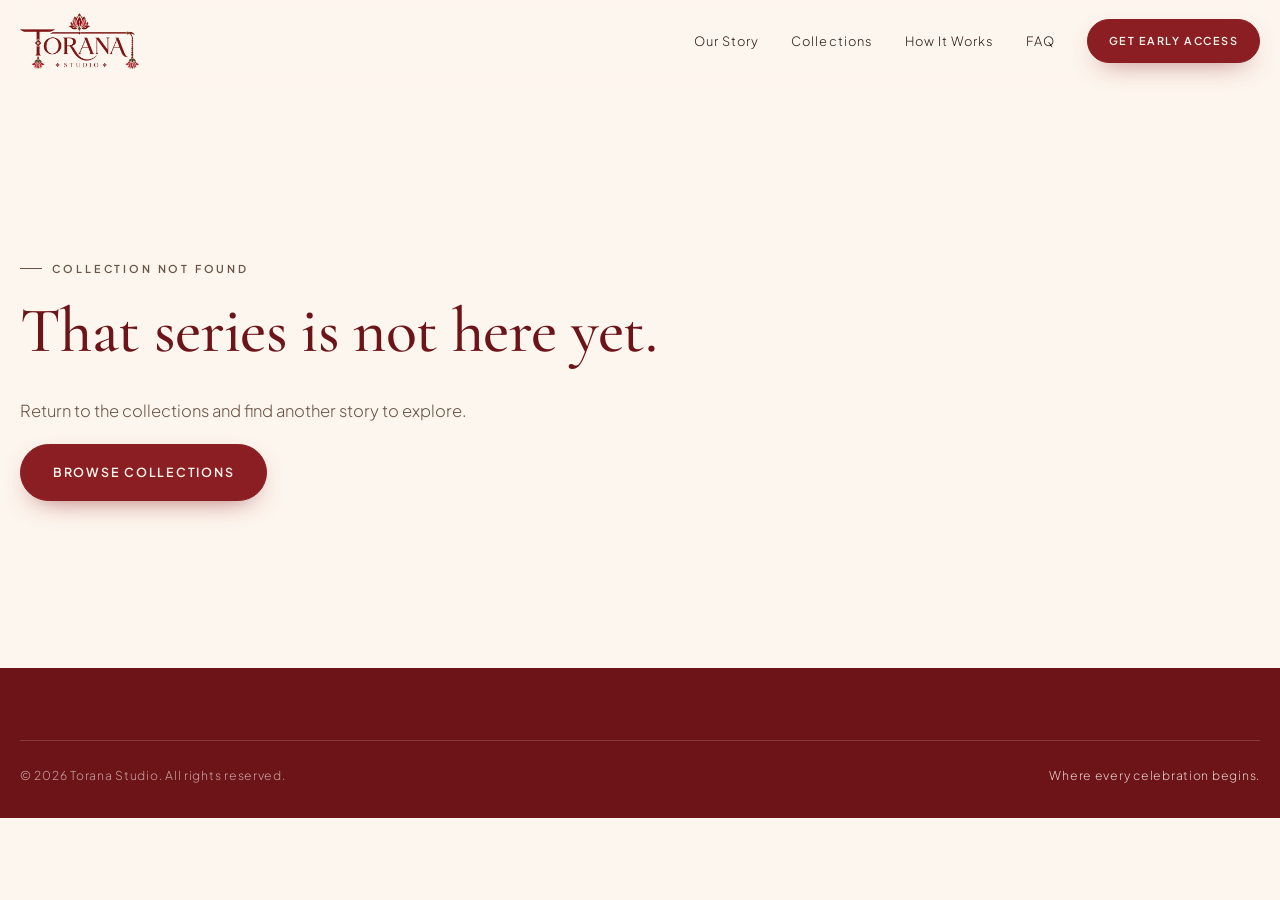
==== collection.html @ a738c881 "update" ====
<!DOCTYPE html>
<html lang="en">
<head>
<meta charset="UTF-8" />
<meta name="viewport" content="width=device-width, initial-scale=1.0" />
<title>Collection | Torana Studio</title>
<meta name="description" content="Discover the stories and artistry behind Torana Studio's Indian celebration decor collections." />
<meta name="robots" content="index, follow, max-image-preview:large" />
<meta name="theme-color" content="#8B1E23" />
<link rel="icon" type="image/png" href="assets/logo/favicon.png" />
<link rel="canonical" href="https://www.toranastudio.com/collection.html" id="canonicalUrl" />
<meta property="og:type" content="website" />
<meta property="og:site_name" content="Torana Studio" />
<meta property="og:title" content="Collection | Torana Studio" id="ogTitle" />
<meta property="og:description" content="Discover the stories and artistry behind Torana Studio's Indian celebration decor collections." id="ogDescription" />
<meta property="og:url" content="https://www.toranastudio.com/collection.html" id="ogUrl" />
<meta property="og:image" content="https://www.toranastudio.com/assets/logo/torana-lockup.png" />
<link rel="preconnect" href="https://fonts.googleapis.com" />
<link rel="preconnect" href="https://fonts.gstatic.com" crossorigin />
<link href="https://fonts.googleapis.com/css2?family=Cinzel:wght@400..700&family=Cormorant+Garamond:ital,wght@0,300..700;1,300..600&family=Plus+Jakarta+Sans:wght@300..700&display=swap" rel="stylesheet" />
<link rel="stylesheet" href="styles.css" />
</head>
<body class="collection-page">
<a class="skip-link" href="#main">Skip to content</a>

<header class="nav" id="nav">
  <div class="shell nav__inner">
    <a class="brand" href="index.html" aria-label="Torana Studio home">
      <img src="assets/logo/torana-nav.webp" width="420" height="197" alt="Torana Studio" class="brand__lockup" />
    </a>
    <nav class="nav__links" id="navLinks" aria-label="Primary">
      <a href="index.html#story">Our Story</a>
      <a href="index.html#collections">Collections</a>
      <a href="index.html#how">How It Works</a>
      <a href="index.html#faq">FAQ</a>
      <a class="btn btn--sm btn--primary" href="index.html#waitlist">Get Early Access</a>
    </nav>
    <button class="nav__toggle" id="navToggle" aria-expanded="false" aria-controls="navLinks" aria-label="Open menu">
      <span></span><span></span><span></span>
    </button>
  </div>
  <div class="nav__progress" id="navProgress" aria-hidden="true"></div>
</header>

<main id="main" class="series-detail" hidden>
  <div class="shell">
    <nav class="breadcrumbs" aria-label="Breadcrumb">
      <a href="index.html">Home</a><span aria-hidden="true">/</span>
      <a href="index.html#collections">Collections</a><span aria-hidden="true">/</span>
      <span id="breadcrumbName" aria-current="page"></span>
    </nav>

    <section class="series-detail__intro">
      <div class="series-detail__copy">
        <p class="eyebrow"><span class="eyebrow__dot"></span><span id="seriesOneLiner"></span></p>
        <h1 id="seriesName"></h1>
        <p class="series-detail__tagline" id="seriesTagline"></p>
        <p class="series-detail__short" id="seriesShort"></p>
        <details class="series-story">
          <summary>Read the full story</summary>
          <p id="seriesLong"></p>
        </details>
        <ul class="series-tags" id="seriesTags" aria-label="Collection themes"></ul>
      </div>

      <div class="series-gallery" id="seriesGallery" aria-label="Collection photographs"></div>
    </section>

    <section class="series-products" aria-labelledby="productsTitle">
      <header class="section__head section__head--split">
        <div>
          <p class="eyebrow"><span class="eyebrow__dot"></span> The designs</p>
          <h2 id="productsTitle">Pieces from this series</h2>
        </div>
        <p class="section__sub" id="productsIntro"></p>
      </header>
      <div class="series-products__empty" id="productList"></div>
      <a class="btn btn--primary" href="index.html#waitlist">Get first access</a>
    </section>
  </div>
</main>

<main class="series-not-found" id="seriesNotFound" hidden>
  <div class="shell">
    <p class="eyebrow"><span class="eyebrow__dot"></span> Collection not found</p>
    <h1>That series is not here yet.</h1>
    <p>Return to the collections and find another story to explore.</p>
    <a class="btn btn--primary" href="index.html#collections">Browse collections</a>
  </div>
</main>

<footer class="footer">
  <div class="shell footer__base">
    <p>© <span id="year">2026</span> Torana Studio. All rights reserved.</p>
    <a href="index.html">Where every celebration begins.</a>
  </div>
</footer>

<script src="collections-data.js"></script>
<script src="collection-page.js"></script>
</body>
</html>
---- styles.css ----
/* ============================================================
   Torana Studio — pre-launch one pager
   Palette & type per brand guidelines
   ============================================================ */

:root {
  --crimson: #8b1e23;
  --crimson-deep: #6d1419;
  --terracotta: #c85a32;
  --turmeric: #e09f3e;
  --sage: #5a7052;
  --slate: #4a6b82;
  --cream: #fdf6ee;
  --cream-2: #f7ece0;
  --ink: #2e1d17;
  --ink-soft: #6a5347;
  --line: rgba(139, 30, 35, 0.14);

  --serif: "Cormorant Garamond", Georgia, serif;
  --display: "Cinzel", "Cormorant Garamond", serif;
  --sans: "Plus Jakarta Sans", system-ui, -apple-system, sans-serif;

  --shell: 1240px;
  --r: 4px;
  --ease: cubic-bezier(0.22, 1, 0.36, 1);
}

* { box-sizing: border-box; }

html { scroll-behavior: smooth; -webkit-text-size-adjust: 100%; }

body {
  margin: 0;
  background: var(--cream);
  color: var(--ink);
  font-family: var(--sans);
  font-size: 16.5px;
  line-height: 1.75;
  font-weight: 300;
  overflow-x: hidden;
  -webkit-font-smoothing: antialiased;
}

img { max-width: 100%; display: block; }

a { color: inherit; text-decoration: none; }

h1, h2, h3, h4 {
  font-family: var(--serif);
  font-weight: 500;
  line-height: 1.08;
  letter-spacing: -0.01em;
  margin: 0 0 0.5em;
  color: var(--crimson-deep);
}

h2 { font-size: clamp(2.1rem, 4.4vw, 3.5rem); }
h3 { font-size: 1.45rem; }

p { margin: 0 0 1.1em; }

em { font-style: italic; }

.shell {
  width: min(100% - 2.5rem, var(--shell));
  margin-inline: auto;
}

.section { padding: clamp(5rem, 11vw, 9.5rem) 0; position: relative; }
.section--cream { background: var(--cream-2); }
.section--deep { background: var(--crimson); color: var(--cream); }
.section--deep h2, .section--deep h3 { color: var(--cream); }

.skip-link {
  position: absolute; left: -9999px; top: 0; z-index: 999;
  background: var(--crimson); color: var(--cream); padding: 0.8rem 1.2rem;
}
.skip-link:focus { left: 1rem; top: 1rem; }

.sr-only {
  position: absolute; width: 1px; height: 1px; padding: 0; margin: -1px;
  overflow: hidden; clip: rect(0 0 0 0); white-space: nowrap; border: 0;
}

:focus-visible {
  outline: 2px solid var(--turmeric);
  outline-offset: 3px;
}

/* ───────── shared bits ───────── */

.eyebrow {
  font-family: var(--sans);
  font-size: 0.68rem;
  letter-spacing: 0.26em;
  text-transform: uppercase;
  font-weight: 600;
  color: var(--terracotta);
  display: inline-flex;
  align-items: center;
  gap: 0.65rem;
  margin-bottom: 1.1rem;
}
.eyebrow--light { color: var(--turmeric); }
.eyebrow__dot {
  width: 22px; height: 1px; background: currentColor; display: inline-block;
}

.lead {
  font-size: 1.12rem;
  line-height: 1.75;
  color: var(--ink);
}

.section__head { max-width: 760px; margin-bottom: clamp(3rem, 6vw, 4.5rem); }
.section__head--center { margin-inline: auto; text-align: center; max-width: 720px; }
.section__head--center .eyebrow { justify-content: center; }
.section__head--split {
  display: flex; flex-wrap: wrap; gap: 2rem 3rem;
  align-items: flex-end; justify-content: space-between; max-width: none;
}
.section__head--split .section__sub { max-width: 420px; margin: 0; }
.section__sub { color: var(--ink-soft); font-size: 1.02rem; }

.divider {
  display: block; width: 240px; max-width: 70%; height: 40px;
  margin: 1.6rem auto 0;
  stroke: var(--terracotta); stroke-width: 1.2; fill: none;
  stroke-linecap: round;
}
.divider--light { stroke: var(--turmeric); }
.divider .draw { animation-play-state: paused; stroke-dasharray: 260; stroke-dashoffset: 260; }
.divider.is-in .draw { animation: drawIn 1.8s var(--ease) forwards; animation-play-state: running; }

.btn {
  display: inline-flex; align-items: center; justify-content: center; gap: 0.6rem;
  font-family: var(--sans);
  font-size: 0.78rem; font-weight: 600;
  letter-spacing: 0.14em; text-transform: uppercase;
  padding: 1.05rem 2rem;
  border: 1px solid var(--crimson);
  border-radius: 999px;
  cursor: pointer;
  transition: transform 0.35s var(--ease), background 0.35s var(--ease),
              color 0.35s var(--ease), box-shadow 0.35s var(--ease);
}
.btn:hover { transform: translateY(-2px); }
.btn--sm { padding: 0.72rem 1.3rem; font-size: 0.68rem; }
.btn--block { width: 100%; }

.btn--primary {
  background: var(--crimson); color: var(--cream);
  box-shadow: 0 10px 28px -14px rgba(139, 30, 35, 0.8);
}
.btn--primary:hover { background: var(--crimson-deep); box-shadow: 0 16px 34px -14px rgba(139, 30, 35, 0.9); }

.btn--ghost { background: transparent; color: var(--crimson); }
.btn--ghost:hover { background: rgba(139, 30, 35, 0.07); }

.btn--gold {
  background: var(--turmeric); border-color: var(--turmeric); color: #3a2410;
}
.btn--gold:hover { background: #eeb155; border-color: #eeb155; }

.btn--cream {
  background: var(--cream); border-color: var(--cream); color: var(--crimson);
}
.btn--cream:hover { background: #fff; }

/* ───────── reveal ───────── */

.reveal {
  opacity: 0;
  transform: translateY(26px);
  transition: opacity 0.9s var(--ease), transform 0.9s var(--ease);
}
.reveal.is-in { opacity: 1; transform: none; }
.reveal[data-delay="1"] { transition-delay: 0.1s; }
.reveal[data-delay="2"] { transition-delay: 0.2s; }
.reveal[data-delay="3"] { transition-delay: 0.3s; }
.reveal[data-delay="4"] { transition-delay: 0.4s; }

/* ───────── ticker ───────── */

.ticker {
  background: var(--crimson-deep);
  color: var(--cream);
  overflow: hidden;
  padding: 0.55rem 0;
  font-size: 0.66rem;
  letter-spacing: 0.22em;
  text-transform: uppercase;
  position: relative;
  z-index: 60;
}
.ticker__track {
  display: flex; gap: 1.8rem; width: max-content;
  animation: slide 48s linear infinite;
}
.ticker .dot { color: var(--turmeric); }

@keyframes slide {
  to { transform: translateX(-50%); }
}

/* ───────── nav ───────── */

.nav {
  position: sticky; top: 0; z-index: 50;
  background: rgba(253, 246, 238, 0.82);
  backdrop-filter: blur(14px);
  border-bottom: 1px solid transparent;
  transition: border-color 0.4s, box-shadow 0.4s, background 0.4s, padding 0.4s;
}
.nav.is-stuck {
  border-color: var(--line);
  box-shadow: 0 10px 30px -24px rgba(46, 29, 23, 0.6);
}
.nav__inner {
  display: flex; align-items: center; justify-content: space-between;
  gap: 2rem; padding: 0.8rem 0;
}
.nav__progress {
  position: absolute; left: 0; right: 0; bottom: -1px; height: 2px;
  background: linear-gradient(90deg, var(--crimson), var(--terracotta), var(--turmeric));
  transform: scaleX(0); transform-origin: left;
}

.brand { display: block; }
.brand__lockup {
  height: 56px; width: auto;
  transition: height 0.4s var(--ease), opacity 0.4s;
}
.nav.is-stuck .brand__lockup { height: 44px; }
.brand:hover .brand__lockup { opacity: 0.78; }

.nav__links { display: flex; align-items: center; gap: 2rem; }
.nav__links > a:not(.btn) {
  font-size: 0.8rem; letter-spacing: 0.08em; color: var(--ink);
  position: relative; padding: 0.2rem 0;
}
.nav__links > a:not(.btn)::after {
  content: ""; position: absolute; left: 0; bottom: 0;
  width: 0; height: 1px; background: var(--crimson);
  transition: width 0.4s var(--ease);
}
.nav__links > a:not(.btn):hover::after { width: 100%; }

.nav__toggle {
  display: none; background: none; border: 0; cursor: pointer;
  width: 42px; height: 34px; padding: 6px; gap: 5px;
  flex-direction: column; justify-content: center;
}
.nav__toggle span {
  height: 1.5px; background: var(--crimson); border-radius: 2px;
  transition: transform 0.35s var(--ease), opacity 0.25s;
}
.nav__toggle[aria-expanded="true"] span:nth-child(1) { transform: translateY(6.5px) rotate(45deg); }
.nav__toggle[aria-expanded="true"] span:nth-child(2) { opacity: 0; }
.nav__toggle[aria-expanded="true"] span:nth-child(3) { transform: translateY(-6.5px) rotate(-45deg); }

/* ───────── hero ───────── */

.hero { position: relative; padding: clamp(3.5rem, 7vw, 6.5rem) 0 clamp(4rem, 8vw, 7rem); overflow: hidden; }

.hero__wash {
  position: absolute; inset: 0;
  background:
    radial-gradient(60% 55% at 78% 18%, rgba(224, 159, 62, 0.22), transparent 70%),
    radial-gradient(50% 50% at 10% 85%, rgba(90, 112, 82, 0.14), transparent 72%),
    radial-gradient(70% 60% at 50% -10%, rgba(200, 90, 50, 0.14), transparent 70%);
  pointer-events: none;
}

.hero__kolam {
  position: absolute; right: 6%; top: 50%;
  width: min(760px, 62vw); aspect-ratio: 1;
  transform: translateY(-50%);
  color: var(--terracotta); opacity: 0.17;
  pointer-events: none;
}
.hero__kolam svg { width: 100%; height: 100%; }
.kolam-spin { transform-origin: 300px 300px; animation: spin 90s linear infinite; }
@keyframes spin { to { transform: rotate(360deg); } }

.draw {
  stroke-dasharray: 1400; stroke-dashoffset: 1400;
  animation: drawIn 3.4s var(--ease) forwards;
}
.draw:nth-child(2) { animation-delay: 0.3s; }
.draw:nth-child(3) { animation-delay: 0.5s; }
.draw:nth-child(4) { animation-delay: 0.7s; }
@keyframes drawIn { to { stroke-dashoffset: 0; } }

.hero__inner {
  position: relative;
  display: grid;
  grid-template-columns: 1.03fr 0.97fr;
  gap: clamp(2rem, 5vw, 4.5rem);
  align-items: center;
}

.hero__logo { margin: 0 0 1.1rem; max-width: 560px; }
.hero__logo img { width: 100%; height: auto; }
.hero__logo.is-in img { animation: logoIn 1.5s var(--ease) both; }
@keyframes logoIn {
  0% { opacity: 0; transform: scale(0.94) translateY(14px); filter: blur(6px); }
  100% { opacity: 1; transform: none; filter: blur(0); }
}

.hero__kicker {
  font-family: var(--serif); font-style: italic;
  font-size: clamp(1.35rem, 2.6vw, 1.9rem);
  color: var(--terracotta);
  margin: 0 0 1.3rem;
  padding-left: 0.1rem;
}

.hero__lede {
  font-size: 1.08rem; color: var(--ink-soft);
  max-width: 50ch; margin-bottom: 2.2rem;
}

.hero__actions { display: flex; flex-wrap: wrap; gap: 0.9rem; margin-bottom: 3rem; }

.hero__proof {
  list-style: none; padding: 0; margin: 0;
  display: flex; flex-wrap: wrap; gap: 2.4rem;
  border-top: 1px solid var(--line); padding-top: 1.6rem;
}
.hero__proof strong {
  display: block; font-family: var(--serif);
  font-size: 1.85rem; font-weight: 500; color: var(--crimson); line-height: 1;
}
.hero__proof span {
  font-size: 0.72rem; letter-spacing: 0.12em; text-transform: uppercase;
  color: var(--ink-soft);
}

/* arch */
.hero__art { position: relative; }

.arch { position: relative; padding: 0 clamp(0.5rem, 3vw, 2.5rem); }
.arch__frame {
  position: relative;
  aspect-ratio: 3 / 3.7;
  border-radius: 50% 50% 10px 10px / 38% 38% 3% 3%;
  overflow: hidden;
  background: var(--cream-2);
  border: 1px solid rgba(139, 30, 35, 0.25);
  box-shadow:
    0 40px 80px -46px rgba(46, 29, 23, 0.62),
    inset 0 0 0 9px rgba(253, 246, 238, 0.92),
    inset 0 0 0 10px rgba(224, 159, 62, 0.55);
}
.arch__slide {
  position: absolute; inset: 0;
  width: 100%; height: 100%; object-fit: cover;
  opacity: 0;
  transform: scale(1.1);
  transition: opacity 1.4s var(--ease), transform 6s linear;
}
.arch__slide.is-on { opacity: 1; transform: scale(1.02); }

.arch__caption {
  position: absolute; left: 50%; bottom: -14px;
  transform: translateX(-50%);
  margin: 0; padding: 0.5rem 1.2rem;
  background: var(--cream); border: 1px solid var(--line);
  border-radius: 999px;
  font-size: 0.64rem; letter-spacing: 0.18em; text-transform: uppercase;
  font-weight: 600; color: var(--crimson); white-space: nowrap;
  box-shadow: 0 14px 26px -18px rgba(46, 29, 23, 0.7);
  transition: opacity 0.4s var(--ease), transform 0.4s var(--ease);
}
.arch__caption.is-swapping { opacity: 0; transform: translateX(-50%) translateY(6px); }

.arch__finial {
  position: absolute; top: -17px; left: 50%; transform: translateX(-50%) rotate(45deg);
  width: 24px; height: 24px;
  background: var(--turmeric);
  border-radius: 4px 50% 4px 50%;
  box-shadow: 0 6px 14px -6px rgba(139, 30, 35, 0.7);
}

.hero__chip {
  position: absolute; margin: 0;
  border-radius: 3px; overflow: hidden;
  border: 7px solid var(--cream);
  box-shadow: 0 26px 46px -30px rgba(46, 29, 23, 0.75);
  background: var(--cream);
}
.hero__chip img { width: 100%; height: 100%; object-fit: cover; }

.hero__chip--a {
  width: clamp(110px, 16vw, 170px); aspect-ratio: 1;
  left: -2%; top: 10%;
  transform: rotate(-5deg);
  animation: floaty 9s ease-in-out infinite;
}
.hero__chip--b {
  width: clamp(150px, 21vw, 220px);
  right: -4%; bottom: 4%;
  transform: rotate(4deg);
  animation: floaty 11s ease-in-out infinite reverse;
}
.hero__chip--b img { aspect-ratio: 4 / 3; }
.hero__chip--b figcaption {
  font-family: var(--serif); font-style: italic;
  font-size: 0.82rem; color: var(--ink-soft);
  text-align: center; padding: 0.4rem 0 0.1rem;
}

@keyframes floaty {
  50% { transform: translateY(-14px) rotate(0deg); }
}

.hero__garland {
  position: absolute; top: -6px; left: 6%; right: 6%;
  display: flex; justify-content: space-between; pointer-events: none;
  transform-origin: top center;
  animation: sway 7s ease-in-out infinite;
}
@keyframes sway {
  0%, 100% { transform: rotate(-0.8deg); }
  50% { transform: rotate(0.8deg); }
}
.hero__garland span {
  width: 9px; height: 9px; border-radius: 50%;
  background: var(--turmeric);
  box-shadow: 0 16px 0 -2px rgba(200, 90, 50, 0.55), 0 30px 0 -4px rgba(224, 159, 62, 0.4);
  opacity: 0.85;
  animation: bead 3.6s ease-in-out infinite;
}
.hero__garland span:nth-child(even) { transform: translateY(10px); }
.hero__garland span:nth-child(2) { animation-delay: 0.2s; }
.hero__garland span:nth-child(3) { animation-delay: 0.4s; }
.hero__garland span:nth-child(4) { animation-delay: 0.6s; }
.hero__garland span:nth-child(5) { animation-delay: 0.8s; }
.hero__garland span:nth-child(6) { animation-delay: 1s; }
.hero__garland span:nth-child(7) { animation-delay: 1.2s; }
.hero__garland span:nth-child(8) { animation-delay: 1.4s; }
.hero__garland span:nth-child(9) { animation-delay: 1.6s; }
.hero__garland span:nth-child(10) { animation-delay: 1.8s; }
@keyframes bead { 50% { opacity: 0.45; } }

.hero__scroll {
  position: absolute; left: 50%; bottom: 1.2rem; transform: translateX(-50%);
  font-size: 0.62rem; letter-spacing: 0.3em; text-transform: uppercase;
  color: var(--ink-soft); display: flex; align-items: center; gap: 0.7rem; margin: 0;
}
.hero__scroll span {
  width: 1px; height: 34px; background: linear-gradient(var(--terracotta), transparent);
}

/* ───────── occasions marquee ───────── */

.occasions {
  background: var(--crimson);
  color: var(--cream);
  padding: 1.15rem 0;
  overflow: hidden;
  border-block: 1px solid rgba(253, 246, 238, 0.14);
}
.occasions__track {
  display: flex; align-items: center; gap: 2.2rem; width: max-content;
  animation: slide 46s linear infinite;
  font-family: var(--serif);
  font-size: 1.32rem; letter-spacing: 0.03em;
}
.occasions i { color: var(--turmeric); font-style: normal; font-size: 0.7rem; }

/* ───────── story ───────── */

.story__grid {
  display: grid; grid-template-columns: 0.92fr 1.08fr;
  gap: clamp(2.5rem, 6vw, 6rem); align-items: stretch;
}
.story__media { position: relative; min-height: 0; }
.story__frame {
  position: absolute; inset: 0;
  border-radius: 8px;
  overflow: hidden;
  box-shadow: 0 46px 80px -50px rgba(46, 29, 23, 0.7);
}
.story__frame img {
  width: 100%; height: 100%; object-fit: cover;
  object-position: center;
}

.pullquote {
  margin: 2.4rem 0 0; padding-left: 1.6rem;
  border-left: 2px solid var(--turmeric);
}
.pullquote blockquote {
  margin: 0; font-family: var(--serif); font-style: italic;
  font-size: 1.7rem; color: var(--crimson); line-height: 1.3;
}
.pullquote figcaption {
  font-size: 0.72rem; letter-spacing: 0.16em; text-transform: uppercase;
  color: var(--ink-soft); margin-top: 0.6rem;
}

/* ───────── why cards ───────── */

.cards {
  display: grid; grid-template-columns: repeat(4, 1fr); gap: 1.4rem;
}
.card {
  background: var(--cream);
  border: 1px solid var(--line);
  border-radius: 2px;
  padding: 2.2rem 1.7rem 2rem;
  position: relative; overflow: hidden;
  transition: transform 0.5s var(--ease), box-shadow 0.5s var(--ease);
}
.card::before {
  content: ""; position: absolute; inset: 0 0 auto 0; height: 3px;
  background: linear-gradient(90deg, var(--crimson), var(--terracotta), var(--turmeric));
  transform: scaleX(0); transform-origin: left;
  transition: transform 0.6s var(--ease);
}
.card:hover { transform: translateY(-6px); box-shadow: 0 30px 50px -36px rgba(46, 29, 23, 0.6); }
.card:hover::before { transform: scaleX(1); }
.card__num {
  font-family: var(--serif); font-size: 0.9rem; letter-spacing: 0.2em;
  color: var(--turmeric); display: block; margin-bottom: 1.1rem;
}
.card h3 { font-size: 1.3rem; }
.card p { font-size: 0.93rem; color: var(--ink-soft); margin: 0; }

/* ───────── collections ───────── */

.series-grid {
  display: grid; grid-template-columns: repeat(3, minmax(0, 1fr)); gap: 1.5rem;
}
.series-card {
  --series-accent: var(--crimson);
  --series-secondary: var(--turmeric);
  display: flex; flex-direction: column; min-width: 0;
  border: 1px solid var(--line); border-radius: 3px;
  background: var(--cream); overflow: hidden;
  transition: transform 0.45s var(--ease), box-shadow 0.45s var(--ease), border-color 0.3s;
}
.series-card:nth-child(7n + 2) { --series-accent: var(--slate); --series-secondary: var(--sage); }
.series-card:nth-child(7n + 3) { --series-accent: var(--terracotta); --series-secondary: var(--turmeric); }
.series-card:nth-child(7n + 4) { --series-accent: var(--sage); --series-secondary: var(--slate); }
.series-card:nth-child(7n + 5) { --series-accent: var(--slate); --series-secondary: var(--turmeric); }
.series-card:nth-child(7n + 6) { --series-accent: var(--crimson); --series-secondary: var(--sage); }
.series-card:nth-child(7n) { --series-accent: var(--terracotta); --series-secondary: var(--sage); }
.series-card:hover, .series-card:focus-visible {
  transform: translateY(-5px); border-color: color-mix(in srgb, var(--series-accent) 40%, transparent);
  box-shadow: 0 30px 55px -38px rgba(46, 29, 23, 0.65);
}
.series-card:focus-within {
  border-color: color-mix(in srgb, var(--series-accent) 40%, transparent);
  box-shadow: 0 30px 55px -38px rgba(46, 29, 23, 0.65);
}
.series-card__visual {
  position: relative; display: grid; place-items: center; aspect-ratio: 1.72;
  isolation: isolate;
  overflow: hidden; color: var(--series-accent);
  background-color: var(--cream-2);
  background-image:
    radial-gradient(ellipse at center, transparent 0 24%, color-mix(in srgb, var(--series-accent) 12%, transparent) 24.3% 24.7%, transparent 25%),
    repeating-linear-gradient(45deg, transparent 0 17px, color-mix(in srgb, var(--series-accent) 7%, transparent) 17px 18px),
    repeating-linear-gradient(-45deg, transparent 0 17px, color-mix(in srgb, var(--series-secondary) 10%, transparent) 17px 18px);
}
  .series-card__image-link { position: absolute; inset: 0; display: grid; place-items: center; }
  .series-card__photo { position: absolute; inset: 0; width: 100%; height: 100%; object-fit: cover; }
.series-card__index, .series-card__visual-caption {
  position: absolute; z-index: 1;
  font-size: 0.6rem; font-weight: 600; letter-spacing: 0.18em; text-transform: uppercase;
}
.series-card__index { top: 1rem; left: 1rem; }
.series-card__visual-caption { bottom: 0.9rem; right: 1rem; color: var(--ink-soft); }
.series-card__monogram {
  font-family: var(--serif); font-size: clamp(5rem, 10vw, 8rem); line-height: 1;
  color: color-mix(in srgb, var(--series-accent) 82%, transparent);
  text-shadow: 0 9px 0 color-mix(in srgb, var(--series-secondary) 45%, transparent);
  transition: transform 0.65s var(--ease), opacity 0.4s;
}
.series-card:hover .series-card__monogram { transform: scale(1.08) rotate(-5deg); }
.series-card__hover-copy {
  position: absolute; z-index: 2; inset: 0; display: grid; place-items: center;
  padding: clamp(1.2rem, 2.5vw, 2.1rem);
  background: color-mix(in srgb, var(--series-accent) 92%, #231812);
  color: #fffaf3; text-align: center;
  font-family: var(--serif); font-size: clamp(1.05rem, 1.55vw, 1.35rem); line-height: 1.45;
  opacity: 0; transform: translateY(8px);
  pointer-events: none;
  transition: opacity 0.35s var(--ease), transform 0.35s var(--ease);
}
.series-card:hover .series-card__hover-copy,
.series-card:focus-within .series-card__hover-copy { opacity: 1; transform: none; }
.series-card__body { display: flex; flex: 1; flex-direction: column; padding: 1.25rem 1.35rem 1.3rem; text-decoration: none; }
.series-card__name { font-family: var(--serif); color: var(--crimson-deep); font-size: 1.55rem; line-height: 1.2; }
.series-card__tagline { color: var(--terracotta); font-family: var(--serif); font-style: italic; font-size: 1.08rem; margin-top: 0.35rem; }
.series-card__one-liner { color: var(--ink-soft); font-size: 0.85rem; line-height: 1.6; margin-top: 0.8rem; }
.series-card__link {
  display: flex; justify-content: space-between; align-items: center;
  border-top: 1px solid var(--line); color: var(--crimson); font-size: 0.66rem;
  font-weight: 600; letter-spacing: 0.16em; text-transform: uppercase;
  margin-top: auto; padding-top: 0.9rem;
}
.series-card__link span { font-size: 1rem; transition: transform 0.3s var(--ease); }
.series-card:hover .series-card__link span { transform: translate(2px, -2px); }
.series-card__arrow {
  position: absolute; z-index: 3; top: 50%; transform: translateY(-50%);
  display: grid; place-items: center; width: 40px; height: 40px;
  border: 1px solid rgba(253, 246, 238, 0.75); border-radius: 50%;
  background: rgba(253, 246, 238, 0.92); color: var(--crimson);
  font: 1.7rem/1 var(--serif); cursor: pointer;
}
.series-card__arrow--prev { left: 0.8rem; }
.series-card__arrow--next { right: 0.8rem; }
.series-card__counter {
  position: absolute; z-index: 3; bottom: 0.9rem; right: 1rem;
  padding: 0.2rem 0.5rem; border-radius: 999px;
  background: rgba(253, 246, 238, 0.92); color: var(--ink-soft);
  font-size: 0.62rem; letter-spacing: 0.08em;
}

.breadcrumbs {
  display: flex; align-items: center; gap: 0.7rem; flex-wrap: wrap;
  padding: 1.8rem 0 2.6rem; font-size: 0.72rem; color: var(--ink-soft);
}
.breadcrumbs a { color: var(--crimson); text-decoration: underline; text-decoration-color: transparent; text-underline-offset: 3px; }
.breadcrumbs a:hover { text-decoration-color: currentColor; }
.series-detail { padding-bottom: clamp(5rem, 10vw, 8rem); }
.series-detail__intro {
  display: grid; grid-template-columns: 0.92fr 1.08fr; gap: clamp(2.5rem, 6vw, 6rem);
  align-items: start; padding-bottom: clamp(4rem, 8vw, 7rem);
}
.series-detail__copy { padding-top: clamp(0rem, 3vw, 2.5rem); }
.series-detail h1 { font-size: clamp(2.5rem, 5vw, 4.6rem); margin-bottom: 0.4rem; }
.series-detail__tagline { font-family: var(--serif); font-style: italic; color: var(--terracotta); font-size: 1.5rem; margin-bottom: 1.4rem; }
.series-detail__short { max-width: 58ch; color: var(--ink-soft); }
.series-story { border-top: 1px solid var(--line); border-bottom: 1px solid var(--line); margin: 1.6rem 0; }
.series-story summary { color: var(--crimson); cursor: pointer; padding: 0.85rem 0; font-size: 0.72rem; font-weight: 600; letter-spacing: 0.13em; text-transform: uppercase; }
.series-story p { margin: 0 0 1.1rem; color: var(--ink-soft); max-width: 62ch; }
.series-tags { list-style: none; display: flex; flex-wrap: wrap; gap: 0.5rem; padding: 0; margin: 1.5rem 0 0; }
.series-tags li { border: 1px solid var(--line); border-radius: 999px; color: var(--sage); padding: 0.36rem 0.7rem; font-size: 0.65rem; }
.series-gallery { min-width: 0; }
.series-gallery__placeholder, .series-gallery__stage {
  position: relative; display: grid; place-items: center; aspect-ratio: 0.95;
  overflow: hidden; border: 1px solid var(--line); border-radius: 4px;
  color: var(--series-accent, var(--crimson)); background-color: var(--cream-2);
  background-image:
    radial-gradient(ellipse at center, transparent 0 26%, color-mix(in srgb, var(--series-accent, var(--crimson)) 12%, transparent) 26.3% 26.8%, transparent 27%),
    repeating-linear-gradient(45deg, transparent 0 20px, color-mix(in srgb, var(--series-accent, var(--crimson)) 7%, transparent) 20px 21px),
    repeating-linear-gradient(-45deg, transparent 0 20px, color-mix(in srgb, var(--series-secondary, var(--turmeric)) 10%, transparent) 20px 21px);
}
.series-gallery__index, .series-gallery__caption { position: absolute; z-index: 1; font-size: 0.62rem; font-weight: 600; letter-spacing: 0.17em; text-transform: uppercase; }
.series-gallery__index { left: 1.2rem; top: 1.2rem; }
.series-gallery__caption { bottom: 1.2rem; right: 1.2rem; color: var(--ink-soft); }
.series-gallery__monogram {
  display: grid; place-items: center; width: min(42%, 240px); aspect-ratio: 1;
  border: 1px solid color-mix(in srgb, var(--series-accent, var(--crimson)) 48%, transparent);
  border-radius: 50%; background: color-mix(in srgb, var(--cream) 74%, transparent);
  font: 500 clamp(5rem, 12vw, 9rem)/1 var(--serif); opacity: 0.82;
  text-shadow: 0 8px 0 color-mix(in srgb, var(--series-secondary, var(--turmeric)) 38%, transparent);
}
.series-gallery__stage { display: block; background-image: none; background-color: var(--cream-2); }
.series-gallery__image { width: 100%; height: 100%; object-fit: cover; }
.series-gallery__arrow {
  position: absolute; top: 50%; transform: translateY(-50%);
  width: 48px; height: 48px; border: 1px solid var(--line); border-radius: 50%;
  background: var(--cream); color: var(--crimson); font: 2rem/1 var(--serif); cursor: pointer;
}
.series-gallery__arrow--prev { left: 1rem; }
.series-gallery__arrow--next { right: 1rem; }
.series-gallery__dots { display: flex; justify-content: center; gap: 0.6rem; padding-top: 1rem; }
.series-gallery__dots button { width: 12px; height: 12px; border: 1px solid var(--crimson); border-radius: 50%; background: transparent; padding: 0; cursor: pointer; }
.series-gallery__dots button[aria-current="true"] { background: var(--crimson); }
.series-products { border-top: 1px solid var(--line); padding-top: clamp(3.5rem, 7vw, 5.5rem); }
.series-products .section__head { margin-bottom: 2rem; }
.series-products__empty {
  border-left: 2px solid var(--turmeric); margin: 0 0 2rem; padding: 0.4rem 1.2rem;
  color: var(--ink-soft); max-width: 70ch;
}
.series-products__empty p { margin: 0; }
.series-product { border-bottom: 1px solid var(--line); padding: 1rem 0; }
.series-product h3 { margin-bottom: 0.3rem; }
.series-product p { margin: 0; }
.series-not-found { min-height: 65vh; display: grid; align-content: center; padding: 4rem 0; }
.series-not-found[hidden] { display: none; }
.series-not-found h1 { font-size: clamp(2.5rem, 5vw, 4rem); }
.series-not-found p { color: var(--ink-soft); }
body[data-series="ithihasa"], body[data-series="kolam"] { --series-accent: var(--crimson); --series-secondary: var(--turmeric); }
body[data-series="kattam"], body[data-series="sampradaya"] { --series-accent: var(--sage); --series-secondary: var(--terracotta); }
body[data-series="kalamkari"], body[data-series="rajasthani"] { --series-accent: var(--terracotta); --series-secondary: var(--sage); }
body[data-series="kalpana"] { --series-accent: var(--slate); --series-secondary: var(--turmeric); }

/* ───────── buy or rent ───────── */

.models__grid {
  display: grid; grid-template-columns: 1fr auto 1fr; gap: 2rem;
  align-items: stretch;
}
.model {
  border: 1px solid rgba(253, 246, 238, 0.3);
  border-radius: 2px;
  padding: 2.6rem 2.2rem;
  background: rgba(253, 246, 238, 0.05);
}
.model--alt { background: rgba(253, 246, 238, 0.11); border-color: var(--turmeric); }
.model h3 { font-size: 1.9rem; margin-bottom: 0.8rem; }
.model p { color: rgba(253, 246, 238, 0.8); font-size: 0.96rem; }
.model ul { list-style: none; padding: 0; margin: 1.5rem 0 0; }
.model li {
  padding: 0.65rem 0 0.65rem 1.7rem; position: relative;
  border-top: 1px solid rgba(253, 246, 238, 0.16);
  font-size: 0.9rem; color: rgba(253, 246, 238, 0.92);
}
.model li::before {
  content: "✦"; position: absolute; left: 0; color: var(--turmeric); font-size: 0.72rem;
}
.models__or {
  align-self: center;
  font-family: var(--serif); font-style: italic; font-size: 1.5rem;
  color: var(--turmeric);
}

/* ───────── steps ───────── */

.steps {
  list-style: none; padding: 0; margin: 0;
  display: grid; grid-template-columns: repeat(4, 1fr); gap: 1.6rem;
  counter-reset: step;
  position: relative;
}
.steps::before {
  content: ""; position: absolute; top: 26px; left: 6%; right: 6%;
  height: 1px; background: repeating-linear-gradient(90deg, var(--line) 0 8px, transparent 8px 16px);
}
.step { position: relative; text-align: center; padding: 0 0.6rem; }
.step__no {
  width: 54px; height: 54px; border-radius: 50%;
  display: grid; place-content: center; margin: 0 auto 1.3rem;
  background: var(--cream); border: 1px solid var(--crimson);
  color: var(--crimson); font-family: var(--serif); font-size: 1.3rem;
  position: relative; z-index: 1;
}
.section--cream .step__no { background: var(--cream-2); }
.step h3 { font-size: 1.2rem; }
.step p { font-size: 0.9rem; color: var(--ink-soft); margin: 0; }

/* ───────── waitlist ───────── */

.waitlist {
  background:
    linear-gradient(rgba(109, 20, 25, 0.93), rgba(109, 20, 25, 0.96)),
    url("assets/img/14-sm.webp") center / cover fixed;
  color: var(--cream);
}
.waitlist h2 { color: var(--cream); }
.waitlist__inner {
  display: grid; grid-template-columns: 1fr 1fr;
  gap: clamp(2.5rem, 6vw, 5rem); align-items: center;
}
.waitlist__copy p { color: rgba(253, 246, 238, 0.84); max-width: 46ch; }

.countdown {
  display: flex; gap: 1.6rem; margin-top: 0.8rem; flex-wrap: wrap;
}
.countdown__label {
  margin: 2.4rem 0 0;
  font-size: 0.68rem; letter-spacing: 0.22em; text-transform: uppercase;
  font-weight: 600; color: var(--turmeric);
}
.countdown div {
  min-width: 78px; text-align: center;
  border: 1px solid rgba(253, 246, 238, 0.26); border-radius: 2px;
  padding: 0.85rem 0.6rem;
  background: rgba(253, 246, 238, 0.06);
}
.countdown strong {
  display: block; font-family: var(--serif); font-size: 2.1rem;
  font-weight: 500; line-height: 1; color: var(--turmeric);
}
.countdown span {
  font-size: 0.6rem; letter-spacing: 0.2em; text-transform: uppercase;
  color: rgba(253, 246, 238, 0.72);
}

.waitlist__form {
  background: var(--cream);
  padding: clamp(1.8rem, 3.5vw, 2.8rem);
  border-radius: 3px;
  box-shadow: 0 50px 90px -50px rgba(0, 0, 0, 0.75);
  border-top: 4px solid var(--turmeric);
}
.field { margin-bottom: 1.1rem; }
.field label {
  display: block; font-size: 0.68rem; letter-spacing: 0.16em;
  text-transform: uppercase; font-weight: 600; color: var(--ink-soft);
  margin-bottom: 0.45rem;
}
.field .opt { text-transform: none; letter-spacing: 0; font-weight: 400; font-style: italic; }
.field input, .field select {
  width: 100%; font-family: var(--sans); font-size: 0.95rem;
  padding: 0.85rem 1rem; color: var(--ink);
  background: #fff; border: 1px solid var(--line); border-radius: 2px;
  transition: border-color 0.3s, box-shadow 0.3s;
}
.field input:focus, .field select:focus {
  outline: none; border-color: var(--crimson);
  box-shadow: 0 0 0 3px rgba(139, 30, 35, 0.1);
}
.field input.is-error, .field select.is-error { border-color: var(--terracotta); background: #fff6f2; }

.waitlist__form .btn { margin-top: 0.6rem; }
.formnote {
  margin: 0.95rem 0 0; text-align: center;
  font-size: 0.78rem; color: var(--ink-soft);
}
.formnote.is-ok { color: var(--sage); font-weight: 600; }
.formnote.is-err { color: var(--terracotta); font-weight: 600; }

/* ───────── note + faq ───────── */

.faq__grid {
  display: grid; grid-template-columns: 0.85fr 1.15fr;
  gap: clamp(2.5rem, 6vw, 5rem); align-items: start;
}
.note {
  background: var(--cream);
  border: 1px dashed rgba(139, 30, 35, 0.35);
  padding: 2.4rem 2rem;
  font-family: var(--serif); font-size: 1.05rem; line-height: 1.7;
  color: var(--ink-soft);
  box-shadow: 0 30px 60px -45px rgba(46, 29, 23, 0.6);
  position: sticky; top: 110px;
}
.note__logo { width: min(230px, 80%); height: auto; margin: 0 auto 0.6rem; }
.note__tag {
  text-align: center; font-style: italic; font-size: 0.92rem; margin-bottom: 1.2rem;
}
.note hr { border: 0; border-top: 1px solid var(--line); margin: 0 0 1.4rem; }
.note__sign { margin-bottom: 0; color: var(--crimson); }

.acc {
  border-bottom: 1px solid var(--line);
  padding: 0.3rem 0;
}
.acc summary {
  cursor: pointer; list-style: none;
  font-family: var(--serif); font-size: 1.28rem; color: var(--crimson-deep);
  padding: 1.1rem 2.4rem 1.1rem 0; position: relative;
}
.acc summary::-webkit-details-marker { display: none; }
.acc summary::after {
  content: "+"; position: absolute; right: 0.2rem; top: 50%;
  transform: translateY(-50%); font-size: 1.3rem; color: var(--terracotta);
  transition: transform 0.35s var(--ease);
}
.acc[open] summary::after { transform: translateY(-50%) rotate(45deg); }
.acc p {
  margin: 0 0 1.3rem; font-size: 0.95rem; color: var(--ink-soft); max-width: 62ch;
}

/* ───────── band ───────── */

.band {
  background: var(--sage); color: var(--cream);
  padding: clamp(3.5rem, 7vw, 5.5rem) 0;
}
.band__inner {
  display: flex; flex-wrap: wrap; gap: 2rem;
  align-items: center; justify-content: space-between;
}
.band h2 {
  color: var(--cream); font-style: italic; max-width: 20ch;
  font-size: clamp(1.8rem, 3.4vw, 2.8rem); margin: 0;
}

/* ───────── footer ───────── */

.footer { background: var(--crimson-deep); color: rgba(253, 246, 238, 0.82); padding-top: 4.5rem; }
.footer__inner {
  display: grid; grid-template-columns: 1.6fr 1fr 1fr 1.3fr;
  gap: 2.5rem; padding-bottom: 3.5rem;
}
.footer__lockup {
  width: min(260px, 100%); height: auto; margin-bottom: 1rem;
  filter: brightness(0) invert(1); opacity: 0.94;
}
.footer__tag { font-family: var(--serif); font-style: italic; font-size: 1rem; margin: 0; }
.footer__col h4 {
  color: var(--turmeric); font-family: var(--sans); font-size: 0.66rem;
  letter-spacing: 0.2em; text-transform: uppercase; margin-bottom: 1.1rem;
}
.footer__col { display: flex; flex-direction: column; gap: 0.6rem; font-size: 0.9rem; }
.footer__col a { transition: color 0.3s; width: fit-content; }
.footer__col a:hover { color: var(--turmeric); }
.footer__micro { font-size: 0.78rem; opacity: 0.65; margin: 0.7rem 0 0; font-style: italic; }

.footer__base {
  border-top: 1px solid rgba(253, 246, 238, 0.16);
  padding: 1.5rem 0 2rem;
  display: flex; flex-wrap: wrap; gap: 0.6rem 2rem; justify-content: space-between;
  font-size: 0.76rem; letter-spacing: 0.06em;
}
.footer__base p { margin: 0; opacity: 0.75; }

/* ───────── responsive ───────── */

@media (max-width: 1080px) {
  .cards { grid-template-columns: repeat(2, 1fr); }
  .steps { grid-template-columns: repeat(2, 1fr); row-gap: 2.8rem; }
  .steps::before { display: none; }
  .footer__inner { grid-template-columns: repeat(2, 1fr); }
}

@media (max-width: 900px) {
  .nav__toggle { display: flex; }
  .brand__lockup, .nav.is-stuck .brand__lockup { height: 42px; }
  .nav__links {
    position: fixed; inset: 0 0 auto 0; top: 0;
    flex-direction: column; align-items: flex-start; justify-content: center;
    gap: 1.4rem; height: 100dvh;
    background: var(--cream); padding: 2rem 2.2rem;
    visibility: hidden; clip-path: inset(0 0 0 100%);
    transition: clip-path 0.5s var(--ease), visibility 0s linear 0.5s;
    z-index: 70;
  }
  .nav__links.is-open { visibility: visible; clip-path: inset(0); transition-delay: 0s; }
  .nav__links > a:not(.btn) { font-family: var(--serif); font-size: 2rem; color: var(--crimson); }
  .nav__toggle { position: relative; z-index: 80; }

  .hero__inner { grid-template-columns: 1fr; }
  .hero__art { order: -1; max-width: 420px; margin-inline: auto; width: 100%; }
  .hero__logo { max-width: 460px; }
  .hero__kolam { right: 50%; transform: translate(50%, -50%); opacity: 0.1; width: 115vw; }
  .hero__scroll { display: none; }
  .story__grid, .waitlist__inner, .faq__grid { grid-template-columns: 1fr; }
  .story__media { aspect-ratio: 4 / 5; max-height: 560px; }
  .note { position: static; }
  .models__grid { grid-template-columns: 1fr; }
  .models__or { justify-self: center; }
  .section__head--split { align-items: flex-start; }
  .series-detail__intro { grid-template-columns: 1fr; }
  .series-gallery { grid-row: 1; }
  .series-gallery__placeholder, .series-gallery__stage { aspect-ratio: 1.18; }
}

@media (max-width: 620px) {
  body { font-size: 16px; }
  .cards, .steps, .footer__inner { grid-template-columns: 1fr; }
  .series-grid { grid-template-columns: repeat(2, minmax(0, 1fr)); gap: 0.8rem; }
  .series-card__body { padding: 1rem; }
  .series-card__name { font-size: 1.3rem; }
  .series-card__tagline { font-size: 0.98rem; }
  .series-card__one-liner { font-size: 0.78rem; }
  .series-card__visual-caption { left: 0.75rem; right: auto; font-size: 0.52rem; }
  .hero__chip--a { width: 92px; left: -4%; }
  .hero__chip--b { width: 130px; right: -5%; }
  .hero__proof { gap: 1.4rem 2rem; }
  .countdown { gap: 0.6rem; }
  .countdown div { min-width: 0; flex: 1; }
  .band__inner { flex-direction: column; align-items: flex-start; }
  .waitlist { background-attachment: scroll; }
}

@media (max-width: 420px) {
  .series-grid { grid-template-columns: 1fr; }
}

@media (prefers-reduced-motion: reduce) {
  * { animation-duration: 0.001ms !important; animation-iteration-count: 1 !important;
      transition-duration: 0.001ms !important; scroll-behavior: auto !important; }
  .reveal { opacity: 1; transform: none; }
}
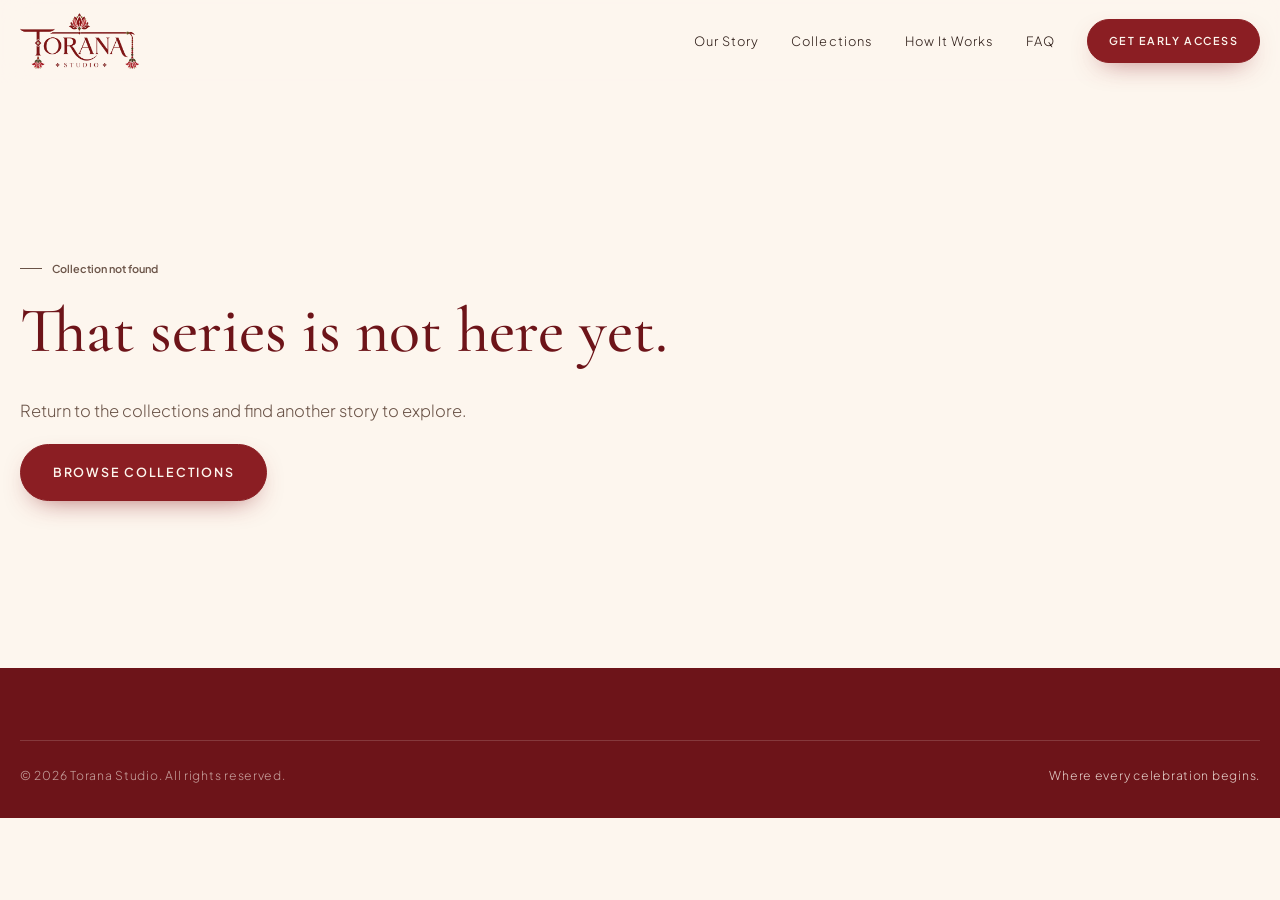
==== commit 90b8da6e: "updated layout" ====
--- a/collection.html
+++ b/collection.html
@@ -14,11 +14,15 @@
 <meta property="og:title" content="Collection | Torana Studio" id="ogTitle" />
 <meta property="og:description" content="Discover the stories and artistry behind Torana Studio's Indian celebration decor collections." id="ogDescription" />
 <meta property="og:url" content="https://www.toranastudio.com/collection.html" id="ogUrl" />
-<meta property="og:image" content="https://www.toranastudio.com/assets/logo/torana-lockup.png" />
+<meta property="og:image" content="https://www.toranastudio.com/assets/logo/torana-lockup.png" id="ogImage" />
+<meta name="twitter:card" content="summary_large_image" />
+<meta name="twitter:title" content="Collection | Torana Studio" id="twitterTitle" />
+<meta name="twitter:description" content="Discover the stories and artistry behind Torana Studio's Indian celebration decor collections." id="twitterDescription" />
+<meta name="twitter:image" content="https://www.toranastudio.com/assets/logo/torana-lockup.png" id="twitterImage" />
 <link rel="preconnect" href="https://fonts.googleapis.com" />
 <link rel="preconnect" href="https://fonts.gstatic.com" crossorigin />
 <link href="https://fonts.googleapis.com/css2?family=Cinzel:wght@400..700&family=Cormorant+Garamond:ital,wght@0,300..700;1,300..600&family=Plus+Jakarta+Sans:wght@300..700&display=swap" rel="stylesheet" />
-<link rel="stylesheet" href="styles.css" />
+<link rel="stylesheet" href="styles.css?v=20261010-spacing" />
 </head>
 <body class="collection-page">
 <a class="skip-link" href="#main">Skip to content</a>
@@ -50,35 +54,25 @@
       <span id="breadcrumbName" aria-current="page"></span>
     </nav>
 
-    <section class="series-detail__intro">
-      <div class="series-detail__copy">
-        <p class="eyebrow"><span class="eyebrow__dot"></span><span id="seriesOneLiner"></span></p>
+    <section class="series-detail__heading">
+      <div class="series-detail__title">
         <h1 id="seriesName"></h1>
         <p class="series-detail__tagline" id="seriesTagline"></p>
+      </div>
+      <div class="series-detail__summary">
         <p class="series-detail__short" id="seriesShort"></p>
-        <details class="series-story">
-          <summary>Read the full story</summary>
-          <p id="seriesLong"></p>
-        </details>
-        <ul class="series-tags" id="seriesTags" aria-label="Collection themes"></ul>
       </div>
-
-      <div class="series-gallery" id="seriesGallery" aria-label="Collection photographs"></div>
     </section>
 
-    <section class="series-products" aria-labelledby="productsTitle">
-      <header class="section__head section__head--split">
-        <div>
-          <p class="eyebrow"><span class="eyebrow__dot"></span> The designs</p>
-          <h2 id="productsTitle">Pieces from this series</h2>
-        </div>
-        <p class="section__sub" id="productsIntro"></p>
-      </header>
-      <div class="series-products__empty" id="productList"></div>
-      <a class="btn btn--primary" href="index.html#waitlist">Get first access</a>
-    </section>
+    <section class="series-gallery" id="seriesGallery" aria-label="Collection photographs"></section>
+    <ul class="series-tags" id="seriesTags" aria-label="Collection themes"></ul>
   </div>
 </main>
+
+<dialog class="series-image-dialog" id="seriesImageDialog" aria-label="Collection image viewer">
+  <form method="dialog"><button class="series-image-dialog__close" aria-label="Close image">&times;</button></form>
+  <img id="seriesImageDialogPhoto" alt="" />
+</dialog>
 
 <main class="series-not-found" id="seriesNotFound" hidden>
   <div class="shell">
@@ -96,7 +90,7 @@
   </div>
 </footer>
 
-<script src="collections-data.js"></script>
-<script src="collection-page.js"></script>
+<script src="collections-data.js?v=20261009-series-images"></script>
+<script src="collection-page.js?v=20261009-no-designs"></script>
 </body>
 </html>
--- a/styles.css
+++ b/styles.css
@@ -49,12 +49,17 @@
   font-family: var(--serif);
   font-weight: 500;
   line-height: 1.08;
-  letter-spacing: -0.01em;
+  letter-spacing: 0;
   margin: 0 0 0.5em;
   color: var(--crimson-deep);
 }
 
-h2 { font-size: clamp(2.1rem, 4.4vw, 3.5rem); }
+h2 {
+  font-family: var(--serif);
+  font-size: clamp(1.65rem, 2.7vw, 2.5rem);
+  line-height: 1.22;
+  letter-spacing: 0;
+}
 h3 { font-size: 1.45rem; }
 
 p { margin: 0 0 1.1em; }
@@ -66,7 +71,7 @@
   margin-inline: auto;
 }
 
-.section { padding: clamp(5rem, 11vw, 9.5rem) 0; position: relative; }
+.section { padding: clamp(3rem, 5.5vw, 5rem) 0; position: relative; }
 .section--cream { background: var(--cream-2); }
 .section--deep { background: var(--crimson); color: var(--cream); }
 .section--deep h2, .section--deep h3 { color: var(--cream); }
@@ -92,8 +97,8 @@
 .eyebrow {
   font-family: var(--sans);
   font-size: 0.68rem;
-  letter-spacing: 0.26em;
-  text-transform: uppercase;
+  letter-spacing: 0;
+  text-transform: none;
   font-weight: 600;
   color: var(--terracotta);
   display: inline-flex;
@@ -112,25 +117,22 @@
   color: var(--ink);
 }
 
-.section__head { max-width: 760px; margin-bottom: clamp(3rem, 6vw, 4.5rem); }
-.section__head--center { margin-inline: auto; text-align: center; max-width: 720px; }
-.section__head--center .eyebrow { justify-content: center; }
+.section__head {
+  max-width: 760px; margin-bottom: clamp(1.5rem, 3vw, 2.5rem);
+  padding-top: 1.25rem; border-top: 1px solid var(--line);
+}
+/* F-12: full-width heads for sections with full-width content grids */
+.how .section__head,
+.why .section__head { max-width: none; }
 .section__head--split {
   display: flex; flex-wrap: wrap; gap: 2rem 3rem;
   align-items: flex-end; justify-content: space-between; max-width: none;
 }
 .section__head--split .section__sub { max-width: 420px; margin: 0; }
+.collections__head { display: block; max-width: none; border-top: none; padding-top: 0; }
+.collections__head h2 { margin-bottom: 1rem; max-width: 100%; }
+.collections__head .section__sub { max-width: 100%; margin: 0; }
 .section__sub { color: var(--ink-soft); font-size: 1.02rem; }
-
-.divider {
-  display: block; width: 240px; max-width: 70%; height: 40px;
-  margin: 1.6rem auto 0;
-  stroke: var(--terracotta); stroke-width: 1.2; fill: none;
-  stroke-linecap: round;
-}
-.divider--light { stroke: var(--turmeric); }
-.divider .draw { animation-play-state: paused; stroke-dasharray: 260; stroke-dashoffset: 260; }
-.divider.is-in .draw { animation: drawIn 1.8s var(--ease) forwards; animation-play-state: running; }
 
 .btn {
   display: inline-flex; align-items: center; justify-content: center; gap: 0.6rem;
@@ -180,25 +182,6 @@
 .reveal[data-delay="3"] { transition-delay: 0.3s; }
 .reveal[data-delay="4"] { transition-delay: 0.4s; }
 
-/* ───────── ticker ───────── */
-
-.ticker {
-  background: var(--crimson-deep);
-  color: var(--cream);
-  overflow: hidden;
-  padding: 0.55rem 0;
-  font-size: 0.66rem;
-  letter-spacing: 0.22em;
-  text-transform: uppercase;
-  position: relative;
-  z-index: 60;
-}
-.ticker__track {
-  display: flex; gap: 1.8rem; width: max-content;
-  animation: slide 48s linear infinite;
-}
-.ticker .dot { color: var(--turmeric); }
-
 @keyframes slide {
   to { transform: translateX(-50%); }
 }
@@ -261,7 +244,7 @@
 
 /* ───────── hero ───────── */
 
-.hero { position: relative; padding: clamp(3.5rem, 7vw, 6.5rem) 0 clamp(4rem, 8vw, 7rem); overflow: hidden; }
+.hero { position: relative; padding: clamp(2rem, 4vw, 4rem) 0 clamp(2.5rem, 5vw, 4.5rem); overflow: hidden; }
 
 .hero__wash {
   position: absolute; inset: 0;
@@ -297,8 +280,13 @@
   display: grid;
   grid-template-columns: 1.03fr 0.97fr;
   gap: clamp(2rem, 5vw, 4.5rem);
-  align-items: center;
-}
+  align-items: start;
+}
+
+/* F-01: explicit row placement so proof bar spans both columns */
+.hero__copy { grid-column: 1; grid-row: 1; }
+.hero__art  { grid-column: 2; grid-row: 1; }
+.hero__proof { grid-column: 1 / -1; grid-row: 2; }
 
 .hero__logo { margin: 0 0 1.1rem; max-width: 560px; }
 .hero__logo img { width: 100%; height: auto; }
@@ -318,14 +306,16 @@
 
 .hero__lede {
   font-size: 1.08rem; color: var(--ink-soft);
-  max-width: 50ch; margin-bottom: 2.2rem;
+  max-width: 62ch; margin-bottom: 2.2rem;
 }
 
 .hero__actions { display: flex; flex-wrap: wrap; gap: 0.9rem; margin-bottom: 3rem; }
 
 .hero__proof {
+  grid-column: 1 / -1;
+  width: 100%;
   list-style: none; padding: 0; margin: 0;
-  display: flex; flex-wrap: wrap; gap: 2.4rem;
+  display: grid; grid-template-columns: repeat(3, minmax(0, 1fr)); gap: 2.4rem;
   border-top: 1px solid var(--line); padding-top: 1.6rem;
 }
 .hero__proof strong {
@@ -444,15 +434,6 @@
 .hero__garland span:nth-child(10) { animation-delay: 1.8s; }
 @keyframes bead { 50% { opacity: 0.45; } }
 
-.hero__scroll {
-  position: absolute; left: 50%; bottom: 1.2rem; transform: translateX(-50%);
-  font-size: 0.62rem; letter-spacing: 0.3em; text-transform: uppercase;
-  color: var(--ink-soft); display: flex; align-items: center; gap: 0.7rem; margin: 0;
-}
-.hero__scroll span {
-  width: 1px; height: 34px; background: linear-gradient(var(--terracotta), transparent);
-}
-
 /* ───────── occasions marquee ───────── */
 
 .occasions {
@@ -532,117 +513,102 @@
 /* ───────── collections ───────── */
 
 .series-grid {
-  display: grid; grid-template-columns: repeat(3, minmax(0, 1fr)); gap: 1.5rem;
+  display: grid; grid-template-columns: repeat(4, minmax(0, 1fr)); gap: 1.5rem;
 }
 .series-card {
-  --series-accent: var(--crimson);
-  --series-secondary: var(--turmeric);
   display: flex; flex-direction: column; min-width: 0;
-  border: 1px solid var(--line); border-radius: 3px;
-  background: var(--cream); overflow: hidden;
-  transition: transform 0.45s var(--ease), box-shadow 0.45s var(--ease), border-color 0.3s;
-}
-.series-card:nth-child(7n + 2) { --series-accent: var(--slate); --series-secondary: var(--sage); }
-.series-card:nth-child(7n + 3) { --series-accent: var(--terracotta); --series-secondary: var(--turmeric); }
-.series-card:nth-child(7n + 4) { --series-accent: var(--sage); --series-secondary: var(--slate); }
-.series-card:nth-child(7n + 5) { --series-accent: var(--slate); --series-secondary: var(--turmeric); }
-.series-card:nth-child(7n + 6) { --series-accent: var(--crimson); --series-secondary: var(--sage); }
-.series-card:nth-child(7n) { --series-accent: var(--terracotta); --series-secondary: var(--sage); }
-.series-card:hover, .series-card:focus-visible {
-  transform: translateY(-5px); border-color: color-mix(in srgb, var(--series-accent) 40%, transparent);
-  box-shadow: 0 30px 55px -38px rgba(46, 29, 23, 0.65);
-}
-.series-card:focus-within {
-  border-color: color-mix(in srgb, var(--series-accent) 40%, transparent);
-  box-shadow: 0 30px 55px -38px rgba(46, 29, 23, 0.65);
+  background: var(--cream);
+  border: 1px solid rgba(139, 30, 35, 0.16);
+  border-radius: 3px; overflow: hidden;
+  box-shadow: 0 15px 35px -32px rgba(46, 29, 23, 0.75);
+  transition: transform 0.4s var(--ease), box-shadow 0.4s var(--ease), border-color 0.3s;
+}
+.series-card:hover {
+  transform: translateY(-4px);
+  border-color: rgba(139, 30, 35, 0.32);
+  box-shadow: 0 26px 42px -32px rgba(46, 29, 23, 0.65);
 }
 .series-card__visual {
-  position: relative; display: grid; place-items: center; aspect-ratio: 1.72;
-  isolation: isolate;
-  overflow: hidden; color: var(--series-accent);
-  background-color: var(--cream-2);
-  background-image:
-    radial-gradient(ellipse at center, transparent 0 24%, color-mix(in srgb, var(--series-accent) 12%, transparent) 24.3% 24.7%, transparent 25%),
-    repeating-linear-gradient(45deg, transparent 0 17px, color-mix(in srgb, var(--series-accent) 7%, transparent) 17px 18px),
-    repeating-linear-gradient(-45deg, transparent 0 17px, color-mix(in srgb, var(--series-secondary) 10%, transparent) 17px 18px);
-}
-  .series-card__image-link { position: absolute; inset: 0; display: grid; place-items: center; }
-  .series-card__photo { position: absolute; inset: 0; width: 100%; height: 100%; object-fit: cover; }
-.series-card__index, .series-card__visual-caption {
-  position: absolute; z-index: 1;
-  font-size: 0.6rem; font-weight: 600; letter-spacing: 0.18em; text-transform: uppercase;
-}
-.series-card__index { top: 1rem; left: 1rem; }
-.series-card__visual-caption { bottom: 0.9rem; right: 1rem; color: var(--ink-soft); }
-.series-card__monogram {
-  font-family: var(--serif); font-size: clamp(5rem, 10vw, 8rem); line-height: 1;
-  color: color-mix(in srgb, var(--series-accent) 82%, transparent);
-  text-shadow: 0 9px 0 color-mix(in srgb, var(--series-secondary) 45%, transparent);
-  transition: transform 0.65s var(--ease), opacity 0.4s;
-}
-.series-card:hover .series-card__monogram { transform: scale(1.08) rotate(-5deg); }
-.series-card__hover-copy {
-  position: absolute; z-index: 2; inset: 0; display: grid; place-items: center;
-  padding: clamp(1.2rem, 2.5vw, 2.1rem);
-  background: color-mix(in srgb, var(--series-accent) 92%, #231812);
-  color: #fffaf3; text-align: center;
-  font-family: var(--serif); font-size: clamp(1.05rem, 1.55vw, 1.35rem); line-height: 1.45;
-  opacity: 0; transform: translateY(8px);
-  pointer-events: none;
-  transition: opacity 0.35s var(--ease), transform 0.35s var(--ease);
-}
-.series-card:hover .series-card__hover-copy,
-.series-card:focus-within .series-card__hover-copy { opacity: 1; transform: none; }
-.series-card__body { display: flex; flex: 1; flex-direction: column; padding: 1.25rem 1.35rem 1.3rem; text-decoration: none; }
+  position: relative; aspect-ratio: 1.38; overflow: hidden;
+  background: var(--cream-2);
+}
+.series-card__image-link { position: absolute; inset: 0; display: block; }
+.series-card__photo { width: 100%; height: 100%; object-fit: cover; transition: transform 0.8s var(--ease); }
+.series-card:hover .series-card__photo { transform: scale(1.035); }
+.series-card__body { display: flex; flex: 1; flex-direction: column; padding: 1rem 0.1rem 0.4rem; text-decoration: none; }
 .series-card__name { font-family: var(--serif); color: var(--crimson-deep); font-size: 1.55rem; line-height: 1.2; }
 .series-card__tagline { color: var(--terracotta); font-family: var(--serif); font-style: italic; font-size: 1.08rem; margin-top: 0.35rem; }
-.series-card__one-liner { color: var(--ink-soft); font-size: 0.85rem; line-height: 1.6; margin-top: 0.8rem; }
+.series-card__one-liner { color: var(--ink-soft); font-size: 0.82rem; line-height: 1.55; margin-top: 0.65rem; }
 .series-card__link {
   display: flex; justify-content: space-between; align-items: center;
-  border-top: 1px solid var(--line); color: var(--crimson); font-size: 0.66rem;
+  border-top: 1px solid var(--line); color: var(--crimson); font-size: 0.64rem;
   font-weight: 600; letter-spacing: 0.16em; text-transform: uppercase;
   margin-top: auto; padding-top: 0.9rem;
 }
 .series-card__link span { font-size: 1rem; transition: transform 0.3s var(--ease); }
 .series-card:hover .series-card__link span { transform: translate(2px, -2px); }
-.series-card__arrow {
-  position: absolute; z-index: 3; top: 50%; transform: translateY(-50%);
-  display: grid; place-items: center; width: 40px; height: 40px;
-  border: 1px solid rgba(253, 246, 238, 0.75); border-radius: 50%;
-  background: rgba(253, 246, 238, 0.92); color: var(--crimson);
-  font: 1.7rem/1 var(--serif); cursor: pointer;
-}
-.series-card__arrow--prev { left: 0.8rem; }
-.series-card__arrow--next { right: 0.8rem; }
-.series-card__counter {
-  position: absolute; z-index: 3; bottom: 0.9rem; right: 1rem;
-  padding: 0.2rem 0.5rem; border-radius: 999px;
-  background: rgba(253, 246, 238, 0.92); color: var(--ink-soft);
-  font-size: 0.62rem; letter-spacing: 0.08em;
+.series-card__pages {
+  position: absolute; z-index: 3; left: 50%; bottom: 0.45rem;
+  transform: translateX(-50%); display: flex; justify-content: center;
+  gap: 0.08rem; max-width: calc(100% - 0.8rem);
+  padding: 0.15rem 0.35rem; border-radius: 999px;
+  background: rgba(46, 29, 23, 0.45);
+  backdrop-filter: blur(5px);
+}
+.series-card__page {
+  display: grid; place-items: center; flex: 0 0 22px; width: 22px; height: 26px;
+  padding: 0; border: 0; background: transparent; cursor: pointer;
+}
+.series-card__page::before {
+  content: ""; width: 6px; height: 6px; border-radius: 50%;
+  border: 1px solid var(--cream); background: transparent;
+  transition: width 0.25s var(--ease), border-radius 0.25s, background 0.25s;
+}
+.series-card__page[aria-current="true"]::before {
+  width: 15px; border-radius: 999px; background: var(--turmeric); border-color: var(--turmeric);
+}
+.series-card__page:hover::before { border-color: var(--turmeric); }
+.series-card__page:focus-visible { outline-color: var(--cream); outline-offset: 0; border-radius: 50%; }
+.series-card__body { padding: 1.15rem 1.25rem 1.2rem; }
+
+@media (max-width: 620px) {
+  .series-card__body { padding: 1rem; }
+  .series-card__pages { gap: 0; }
+  .series-card__page { flex-basis: 20px; width: 20px; }
 }
 
 .breadcrumbs {
   display: flex; align-items: center; gap: 0.7rem; flex-wrap: wrap;
-  padding: 1.8rem 0 2.6rem; font-size: 0.72rem; color: var(--ink-soft);
+  padding: 1.35rem 0 1.4rem; font-size: 0.72rem; color: var(--ink-soft);
 }
 .breadcrumbs a { color: var(--crimson); text-decoration: underline; text-decoration-color: transparent; text-underline-offset: 3px; }
 .breadcrumbs a:hover { text-decoration-color: currentColor; }
-.series-detail { padding-bottom: clamp(5rem, 10vw, 8rem); }
-.series-detail__intro {
-  display: grid; grid-template-columns: 0.92fr 1.08fr; gap: clamp(2.5rem, 6vw, 6rem);
-  align-items: start; padding-bottom: clamp(4rem, 8vw, 7rem);
-}
-.series-detail__copy { padding-top: clamp(0rem, 3vw, 2.5rem); }
-.series-detail h1 { font-size: clamp(2.5rem, 5vw, 4.6rem); margin-bottom: 0.4rem; }
-.series-detail__tagline { font-family: var(--serif); font-style: italic; color: var(--terracotta); font-size: 1.5rem; margin-bottom: 1.4rem; }
-.series-detail__short { max-width: 58ch; color: var(--ink-soft); }
-.series-story { border-top: 1px solid var(--line); border-bottom: 1px solid var(--line); margin: 1.6rem 0; }
-.series-story summary { color: var(--crimson); cursor: pointer; padding: 0.85rem 0; font-size: 0.72rem; font-weight: 600; letter-spacing: 0.13em; text-transform: uppercase; }
-.series-story p { margin: 0 0 1.1rem; color: var(--ink-soft); max-width: 62ch; }
-.series-tags { list-style: none; display: flex; flex-wrap: wrap; gap: 0.5rem; padding: 0; margin: 1.5rem 0 0; }
+.series-detail { padding-bottom: clamp(4rem, 8vw, 6rem); }
+.series-detail__heading {
+  display: grid; grid-template-columns: 0.9fr 1.1fr; gap: clamp(1.5rem, 4vw, 4rem);
+  align-items: end; margin-bottom: 1.6rem;
+}
+.series-detail__title .eyebrow { margin-bottom: 0.55rem; }
+.series-detail h1 { font-size: clamp(2.4rem, 4.5vw, 3.8rem); margin: 0 0 0.25rem; }
+.series-detail__tagline { font-family: var(--serif); font-style: italic; color: var(--terracotta); font-size: 1.3rem; margin: 0; }
+.series-detail__short { max-width: 62ch; color: var(--ink-soft); margin: 0; }
+.series-tags { list-style: none; display: flex; flex-wrap: wrap; gap: 0.5rem; padding: 0; margin: 1.3rem 0 3rem; }
 .series-tags li { border: 1px solid var(--line); border-radius: 999px; color: var(--sage); padding: 0.36rem 0.7rem; font-size: 0.65rem; }
 .series-gallery { min-width: 0; }
-.series-gallery__placeholder, .series-gallery__stage {
+.series-gallery__grid { display: grid; grid-template-columns: repeat(3, minmax(0, 1fr)); gap: 0.85rem; }
+.series-gallery__item {
+  position: relative; display: block; width: 100%; aspect-ratio: 1.28;
+  overflow: hidden; padding: 0; border: 0; border-radius: 2px;
+  background: var(--cream-2); cursor: zoom-in;
+}
+.series-gallery__item img { width: 100%; height: 100%; object-fit: cover; transition: transform 0.75s var(--ease); }
+.series-gallery__item:hover img { transform: scale(1.035); }
+.series-image-dialog { position: fixed; inset: 0; max-width: min(94vw, 1200px); max-height: 92vh; padding: 0; border: 0; background: transparent; overflow: visible; }
+.series-image-dialog::backdrop { background: rgba(39, 19, 15, 0.9); }
+.series-image-dialog form { position: absolute; z-index: 1; top: -1.1rem; right: -1.1rem; }
+.series-image-dialog__close { width: 44px; height: 44px; border: 1px solid rgba(253, 246, 238, 0.7); border-radius: 50%; background: var(--cream); color: var(--crimson); font-size: 1.8rem; line-height: 1; cursor: pointer; }
+.series-image-dialog img { display: block; max-width: 94vw; max-height: 92vh; object-fit: contain; border: 6px solid var(--cream); border-radius: 2px; }
+.series-gallery__placeholder {
   position: relative; display: grid; place-items: center; aspect-ratio: 0.95;
   overflow: hidden; border: 1px solid var(--line); border-radius: 4px;
   color: var(--series-accent, var(--crimson)); background-color: var(--cream-2);
@@ -661,38 +627,19 @@
   font: 500 clamp(5rem, 12vw, 9rem)/1 var(--serif); opacity: 0.82;
   text-shadow: 0 8px 0 color-mix(in srgb, var(--series-secondary, var(--turmeric)) 38%, transparent);
 }
-.series-gallery__stage { display: block; background-image: none; background-color: var(--cream-2); }
-.series-gallery__image { width: 100%; height: 100%; object-fit: cover; }
-.series-gallery__arrow {
-  position: absolute; top: 50%; transform: translateY(-50%);
-  width: 48px; height: 48px; border: 1px solid var(--line); border-radius: 50%;
-  background: var(--cream); color: var(--crimson); font: 2rem/1 var(--serif); cursor: pointer;
-}
-.series-gallery__arrow--prev { left: 1rem; }
-.series-gallery__arrow--next { right: 1rem; }
-.series-gallery__dots { display: flex; justify-content: center; gap: 0.6rem; padding-top: 1rem; }
-.series-gallery__dots button { width: 12px; height: 12px; border: 1px solid var(--crimson); border-radius: 50%; background: transparent; padding: 0; cursor: pointer; }
-.series-gallery__dots button[aria-current="true"] { background: var(--crimson); }
-.series-products { border-top: 1px solid var(--line); padding-top: clamp(3.5rem, 7vw, 5.5rem); }
-.series-products .section__head { margin-bottom: 2rem; }
-.series-products__empty {
-  border-left: 2px solid var(--turmeric); margin: 0 0 2rem; padding: 0.4rem 1.2rem;
-  color: var(--ink-soft); max-width: 70ch;
-}
-.series-products__empty p { margin: 0; }
-.series-product { border-bottom: 1px solid var(--line); padding: 1rem 0; }
-.series-product h3 { margin-bottom: 0.3rem; }
-.series-product p { margin: 0; }
 .series-not-found { min-height: 65vh; display: grid; align-content: center; padding: 4rem 0; }
 .series-not-found[hidden] { display: none; }
 .series-not-found h1 { font-size: clamp(2.5rem, 5vw, 4rem); }
 .series-not-found p { color: var(--ink-soft); }
 body[data-series="ithihasa"], body[data-series="kolam"] { --series-accent: var(--crimson); --series-secondary: var(--turmeric); }
 body[data-series="kattam"], body[data-series="sampradaya"] { --series-accent: var(--sage); --series-secondary: var(--terracotta); }
-body[data-series="kalamkari"], body[data-series="rajasthani"] { --series-accent: var(--terracotta); --series-secondary: var(--sage); }
+body[data-series="kalamkari"], body[data-series="hindhusthani"] { --series-accent: var(--terracotta); --series-secondary: var(--sage); }
 body[data-series="kalpana"] { --series-accent: var(--slate); --series-secondary: var(--turmeric); }
 
 /* ───────── buy or rent ───────── */
+
+/* F-05: tighter vertical padding — cards are short, the full section height was wasteful */
+.models.section { padding: clamp(3rem, 5vw, 4.5rem) 0; }
 
 .models__grid {
   display: grid; grid-template-columns: 1fr auto 1fr; gap: 2rem;
@@ -724,6 +671,9 @@
 
 /* ───────── steps ───────── */
 
+/* F-04: tighter vertical padding for the How It Works section */
+.how.section { padding: clamp(3rem, 5vw, 4.5rem) 0; }
+
 .steps {
   list-style: none; padding: 0; margin: 0;
   display: grid; grid-template-columns: repeat(4, 1fr); gap: 1.6rem;
@@ -864,7 +814,7 @@
 
 .band {
   background: var(--sage); color: var(--cream);
-  padding: clamp(3.5rem, 7vw, 5.5rem) 0;
+  padding: clamp(2.5rem, 4vw, 4rem) 0;
 }
 .band__inner {
   display: flex; flex-wrap: wrap; gap: 2rem;
@@ -933,30 +883,33 @@
   .hero__art { order: -1; max-width: 420px; margin-inline: auto; width: 100%; }
   .hero__logo { max-width: 460px; }
   .hero__kolam { right: 50%; transform: translate(50%, -50%); opacity: 0.1; width: 115vw; }
-  .hero__scroll { display: none; }
   .story__grid, .waitlist__inner, .faq__grid { grid-template-columns: 1fr; }
   .story__media { aspect-ratio: 4 / 5; max-height: 560px; }
   .note { position: static; }
   .models__grid { grid-template-columns: 1fr; }
   .models__or { justify-self: center; }
   .section__head--split { align-items: flex-start; }
-  .series-detail__intro { grid-template-columns: 1fr; }
-  .series-gallery { grid-row: 1; }
-  .series-gallery__placeholder, .series-gallery__stage { aspect-ratio: 1.18; }
+  .series-detail__heading { grid-template-columns: 1fr; gap: 0.6rem; }
+  .series-gallery__grid { grid-template-columns: repeat(2, minmax(0, 1fr)); }
+  .series-grid { grid-template-columns: repeat(2, minmax(0, 1fr)); }
 }
 
 @media (max-width: 620px) {
   body { font-size: 16px; }
   .cards, .steps, .footer__inner { grid-template-columns: 1fr; }
-  .series-grid { grid-template-columns: repeat(2, minmax(0, 1fr)); gap: 0.8rem; }
+  .series-grid { gap: 0.8rem; }
   .series-card__body { padding: 1rem; }
   .series-card__name { font-size: 1.3rem; }
   .series-card__tagline { font-size: 0.98rem; }
   .series-card__one-liner { font-size: 0.78rem; }
-  .series-card__visual-caption { left: 0.75rem; right: auto; font-size: 0.52rem; }
-  .hero__chip--a { width: 92px; left: -4%; }
+  .series-gallery__grid { gap: 0.5rem; }
+  .series-image-dialog { max-width: 96vw; }
+  .series-image-dialog form { right: 0; top: -3rem; }
+  .hero__chip--a { width: 88px; left: 0; }
   .hero__chip--b { width: 130px; right: -5%; }
-  .hero__proof { gap: 1.4rem 2rem; }
+  .hero__proof { grid-template-columns: 1fr; gap: 1rem; }
+  .hero__proof li { display: flex; align-items: baseline; justify-content: space-between; gap: 1rem; }
+  .hero__proof span { text-align: right; }
   .countdown { gap: 0.6rem; }
   .countdown div { min-width: 0; flex: 1; }
   .band__inner { flex-direction: column; align-items: flex-start; }
@@ -964,7 +917,14 @@
 }
 
 @media (max-width: 420px) {
-  .series-grid { grid-template-columns: 1fr; }
+  /* F-08: keep 2-col grid at all phone sizes — 1-col made cards too tall to scan */
+}
+
+@media (max-width: 360px) {
+  .series-gallery__grid { grid-template-columns: 1fr; }
+  /* F-10: countdown tiles get very narrow at 360px */
+  .countdown { gap: 0.4rem; }
+  .countdown strong { font-size: 1.6rem; }
 }
 
 @media (prefers-reduced-motion: reduce) {
